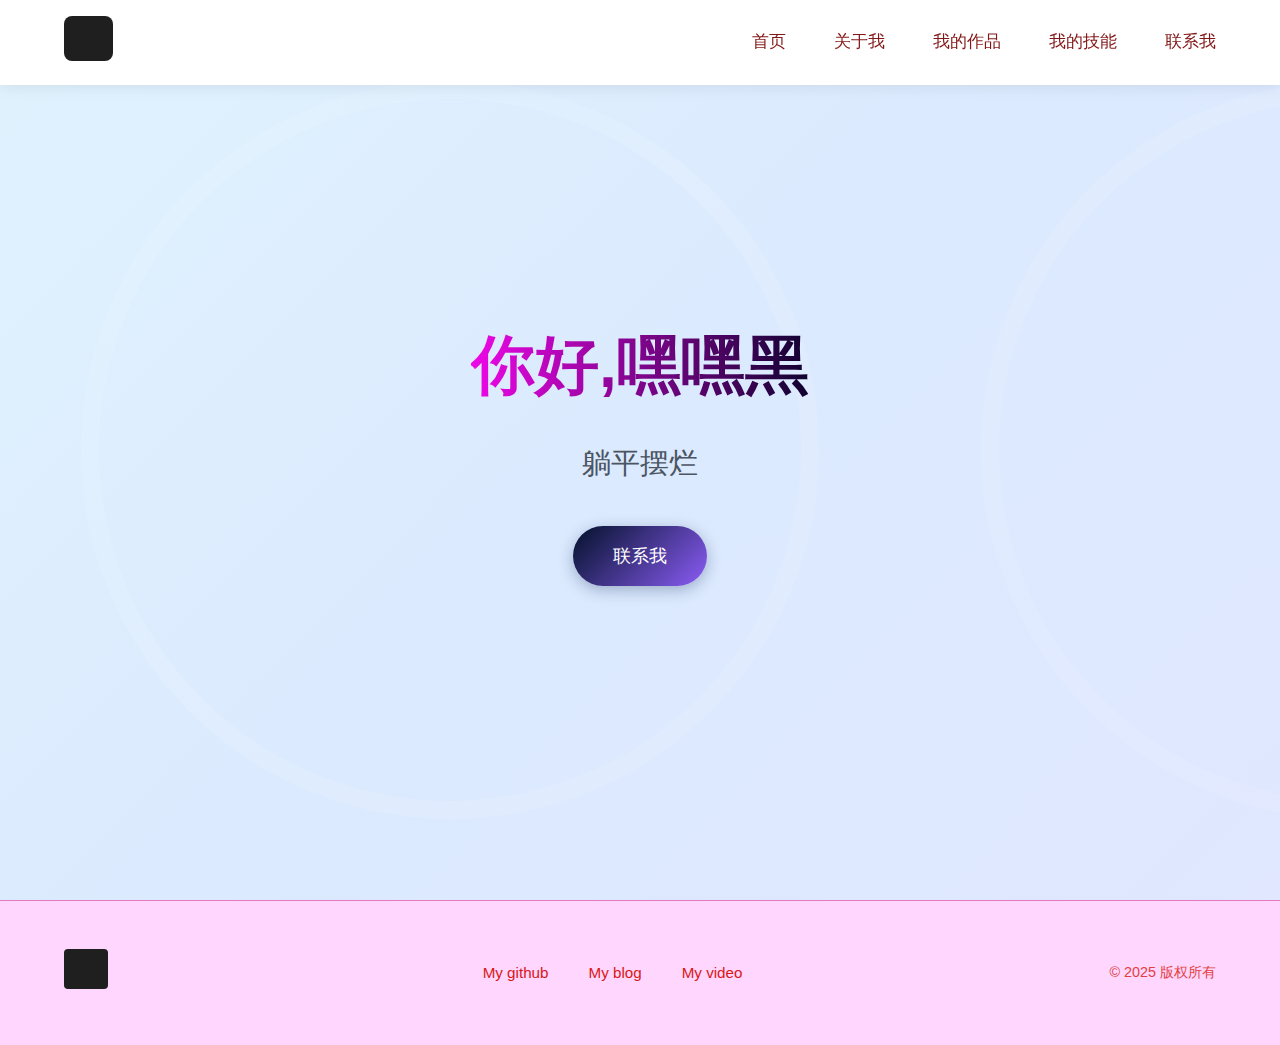
==== index.html @ f97a582d "1" ====
<!DOCTYPE html>
<html lang="en">
<head>
    <meta charset="UTF-8">
    <meta name="viewport" content="width=device-width, initial-scale=1.0">
    <title>Document</title>
    <link rel="stylesheet" href="index.css">
    <link rel="stylesheet" href="https://at.alicdn.com/t/c/font_4797758_nm146ej1hzb.css">
</head>
<body>
    <!-- 导航栏-->
    <nav class="nav">
        <div class="nav-left">
            <img src="./附件/屏幕截图 2024-11-10 103826.png" alt="个人logo">
        </div>
        <div class="nav-right">
            <ul>
                <li><i class="iconfont icon-shouye-zhihui"></i><a href="#home">首页</a></li>
                <li><i class="iconfont icon-gerenzhongxin-zhihui"></i><a href="#about">关于我</a></li>
                <li><i class="iconfont icon-fenxiang"></i><a href="#works">我的作品</a></li>
                <li><i class="iconfont icon-bianji"></i><a href="#skills">我的技能</a></li>
                <li><i class="iconfont icon-xiaoxi-zhihui"></i><a href="#contact">联系我</a></li>   
            </ul>
        </div>
    </nav>

    <!-- 首页区域-->
    <header id="home" class="hero">
        <div class="hero-content">
            <h1>你好,嘿嘿黑</h1>
            <p class="subtitle">躺平摆烂</p>
            <a href ="#contact"class="cta-button">联系我</a>
        </div>
    </header>
    
    <!--页脚-->
    <footer class="footer">
        <div class="footer-content">
            <div class="footer-left">
                <img src="./附件/屏幕截图 2024-11-10 103826.png" alt="logo">
            </div>
            <div class="footer-center">
                <div class="social-links">
                    <a href="https://github.com/1656351159"><i class="iconfont icon-github"></i>My github</a>
                    <a href="https://blog.csdn.net/weixin_49819610?type=blog"><i class="iconfont icon-blogger"></i>My
                        blog</a>
                    <a href="https://space.bilibili.com/3546743738206230?spm_id_from=333.999.0.0"><i class="iconfont icon-vedio"></i>My
                        video</a>   
                </div>
            </div>
            <div class="footer-right">
                <p class="copyright">© 2025 版权所有</p>
        <div>

        </div>
        </div>
    </footer>
</body>
</html>
---- index.css ----
/* 全局样式重置 */
* {
    margin: 0;
    padding: 0;
    box-sizing: border-box;
}

body {
    font-family: "PingFang SC", "Microsoft YaHei", sans-serif;
    line-height: 1.6;
    color: #333;
    background-color: #ae0895;
}

/* 导航栏样式 */
.nav {
    position: fixed;
    top: 0;
    width: 100%;
    padding: 1rem 5%;
    background: rgba(255, 255, 255, 0.98);
    backdrop-filter: blur(10px);
    box-shadow: 0 2px 15px rgba(0, 0, 0, 0.08);
    display: flex;
    justify-content: space-between;
    align-items: center;
    z-index: 1000;
}

.nav-left img {
    height: 45px;
    border-radius: 8px;
}

.nav-right ul {
    display: flex;
    list-style: none;
    gap: 2.5rem;
}

.nav-right li {
    display: flex;
    align-items: center;
    gap: 8px;
    position: relative;
}

.nav-right a {
    text-decoration: none;
    color: #831717;
    font-weight: 500;
    font-size: 1.05rem;
    transition: all 0.3s ease;
}

.nav-right .iconfont {
    color: #de1a1a;
    font-size: 1.2rem;
    transition: all 0.3s ease;
}

/* 导航hover效果 */
.nav-right li::after {
    content: '';
    position: absolute;
    bottom: -5px;
    left: 0;
    width: 0;
    height: 2px;
    background: #12010a;
    transition: width 0.3s ease;
}

.nav-right li:hover::after {
    width: 100%;
}

.nav-right li:hover .iconfont,
.nav-right li:hover a {
    color: #f63bb2;
    transform: translateY(-2px);
}

/* 头部/首页区域样式 */
.hero {
    height: 100vh;
    background: linear-gradient(135deg, #e0f2fe 0%, #dbeafe 50%, #e0e7ff 100%);
    display: flex;
    align-items: center;
    justify-content: center;
    text-align: center;
    padding: 0 1rem;
    position: relative;
    overflow: hidden;
}

.hero::before {
    content: '';
    position: absolute;
    width: 100%;
    height: 100%;
    background: url('data:image/svg+xml,<svg xmlns="http://www.w3.org/2000/svg" viewBox="0 0 100 100"><circle cx="50" cy="50" r="40" fill="none" stroke="rgba(255,255,255,0.2)" stroke-width="2"/></svg>') repeat;
    opacity: 0.5;
    animation: rotate 60s linear infinite;
}

@keyframes rotate {
    from { transform: rotate(0deg); }
    to { transform: rotate(360deg); }
}

.hero-content {
    position: relative;
    z-index: 1;
    max-width: 800px;
    padding: 2rem;
}

.hero-content h1 {
    font-size: 4rem;
    margin-bottom: 1.5rem;
    background: linear-gradient(to right, #ee07e7, #100230);
    -webkit-background-clip: text;
    -webkit-text-fill-color: transparent;
    animation: fadeInUp 1s ease;
}


.subtitle {
    font-size: 1.8rem;
    color: #4b5563;
    margin-bottom: 2.5rem;
    animation: fadeInUp 1s ease 0.2s backwards;
}

.cta-button {
    display: inline-block;
    padding: 1rem 2.5rem;
    background: linear-gradient(135deg, #021129, #8b5cf6);
    color: white;
    text-decoration: none;
    border-radius: 50px;
    font-weight: 500;
    font-size: 1.1rem;
    transition: all 0.3s ease;
    box-shadow: 0 4px 15px rgba(5, 33, 79, 0.3);
    animation: fadeInUp 1s ease 0.4s backwards;
}

.cta-button:hover {
    transform: translateY(-3px);
    box-shadow: 0 6px 20px rgba(236, 6, 217, 0.4);
}

/* 通用区块样式 */
section {
    padding: 5rem 10%;
}

section h2 {
    text-align: center;
    font-size: 2.5rem;
    margin-bottom: 3rem;
}

/* 页脚样式 */
.footer {
    background: #ffd6fe;
    border-top: 1px solid #e479be;
    padding: 3rem 5%;
    margin-top: 0;
    color: #dd2626;
}

.footer-content {
    display: flex;
    justify-content: space-between;
    align-items: center;
    max-width: 1200px;
    margin: 0 auto;
}

.footer-left img {
    height: 40px;
    border-radius: 4px;
}

.footer-center {
    flex-grow: 1;
    margin: 0 4rem;
}

.social-links {
    display: flex;
    justify-content: center;
    gap: 2rem;
}

.social-links a {
    display: flex;
    align-items: center;
    gap: 8px;
    color: #d91616;
    text-decoration: none;
    transition: all 0.3s ease;
    font-size: 0.95rem;
}

.social-links .iconfont {
    font-size: 1.2rem;
}

.social-links a:hover {
    color: #f56d6d;
    transform: translateY(-2px);
}

.footer-right .copyright {
    color: #e23f3f;
    font-size: 0.9rem;
}

/* 响应式设计 - 合并所有媒体查询 */
@media (max-width: 768px) {
    /* 导航栏响应式 */
    .nav {
        padding: 1rem 1.5rem;
    }
    
    .nav-right ul {
        position: fixed;
        top: 70px;
        left: 0;
        width: 100%;
        background: rgb(224, 102, 102);
        flex-direction: column;
        padding: 1rem 0;
        gap: 0;
        box-shadow: 0 2px 10px rgba(0, 0, 0, 0.1);
        display: none;
    }
    
    .nav-right li {
        padding: 1rem 2rem;
    }
    
    .hero-content h1 {
        font-size: 2.5rem;
    }
    
    .subtitle {
        font-size: 1.3rem;
    }
    
    /* 页脚响应式 */
    .footer-content {
        flex-direction: column;
        gap: 2rem;
        text-align: center;
    }
    
    .footer-center {
        margin: 1.5rem 0;
    }
    
    .social-links {
        flex-wrap: wrap;
        justify-content: center;
    }
    
    .social-links a {
        justify-content: center;
    }
}

/* 动画效果 */
@keyframes fadeInUp {
    from {
        opacity: 0;
        transform: translateY(20px);
    }
    to {
        opacity: 1;
        transform: translateY(0);
    }
}

/* 响应式设计 */
@media (max-width: 768px) {
    .nav {
        padding: 1rem 1.5rem;
    }
    
    .nav-right ul {
        position: fixed;
        top: 70px;
        left: 0;
        width: 100%;
        background: rgb(235, 77, 77);
        flex-direction: column;
        padding: 1rem 0;
        gap: 0;
        box-shadow: 0 2px 10px rgba(228, 48, 48, 0.1);
        display: none;
    }
    
    .nav-right li {
        padding: 1rem 2rem;
    }
    
    .hero-content h1 {
        font-size: 2.5rem;
    }
    
    .subtitle {
        font-size: 1.3rem;
    }
    
    .footer-content {
        flex-direction: column;
        align-items: center;
        text-align: center;
    }
    
    .social-links {
        align-items: center;
    }
    
    .social-links a {
        width: 100%;
        justify-content: center;
    }
}
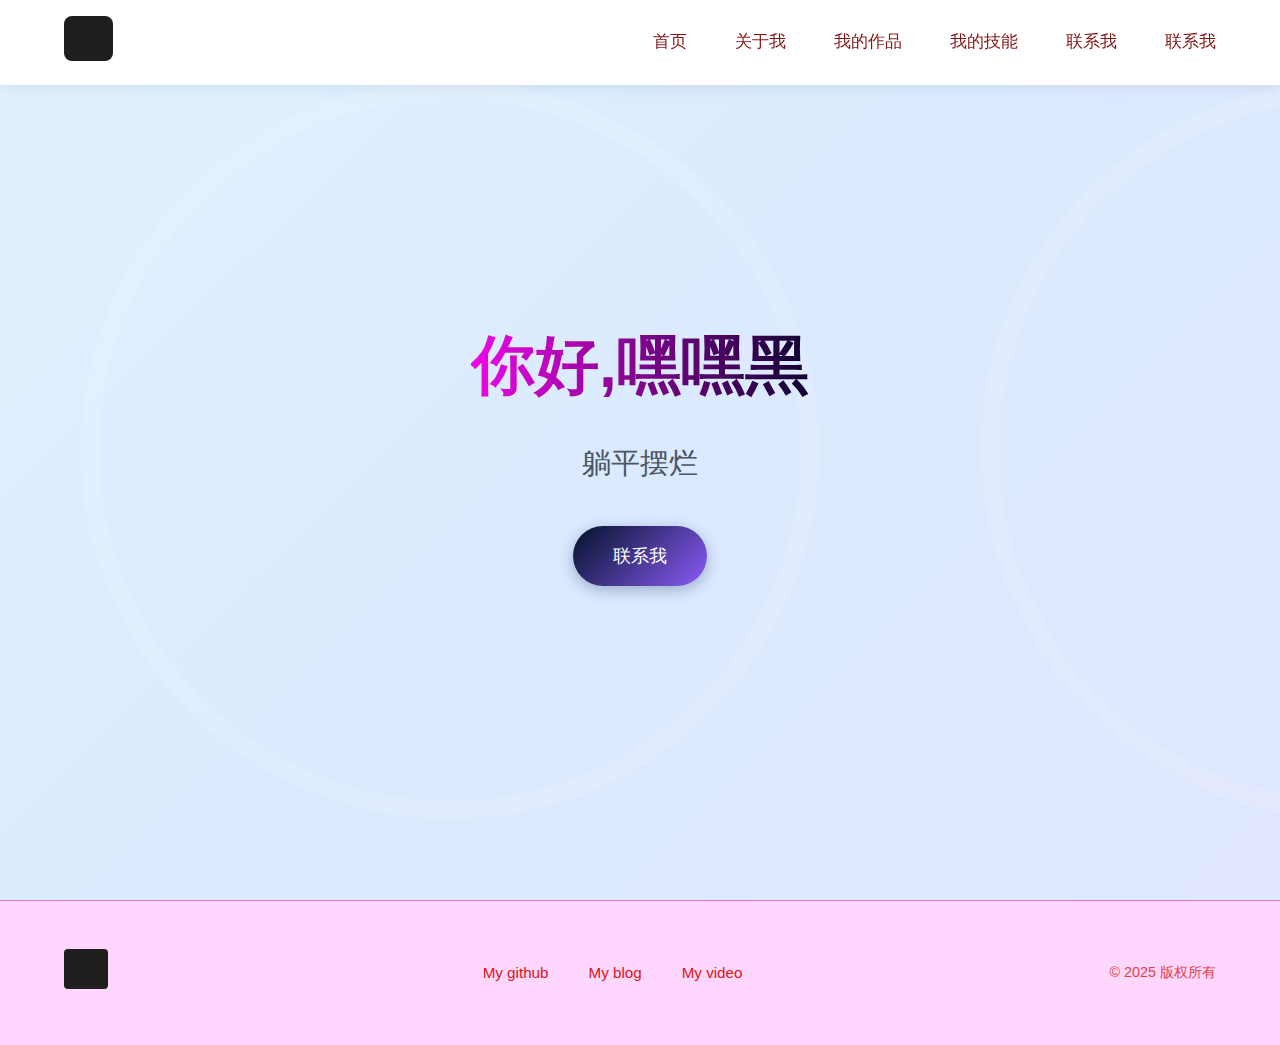
==== commit cabe727c: "second" ====
--- a/index.html
+++ b/index.html
@@ -20,6 +20,8 @@
                 <li><i class="iconfont icon-fenxiang"></i><a href="#works">我的作品</a></li>
                 <li><i class="iconfont icon-bianji"></i><a href="#skills">我的技能</a></li>
                 <li><i class="iconfont icon-xiaoxi-zhihui"></i><a href="#contact">联系我</a></li>   
+                <li><i class="iconfont icon-xiaoxi-zhihui"></i><a href="#">联系我</a></li>   
+
             </ul>
         </div>
     </nav>
